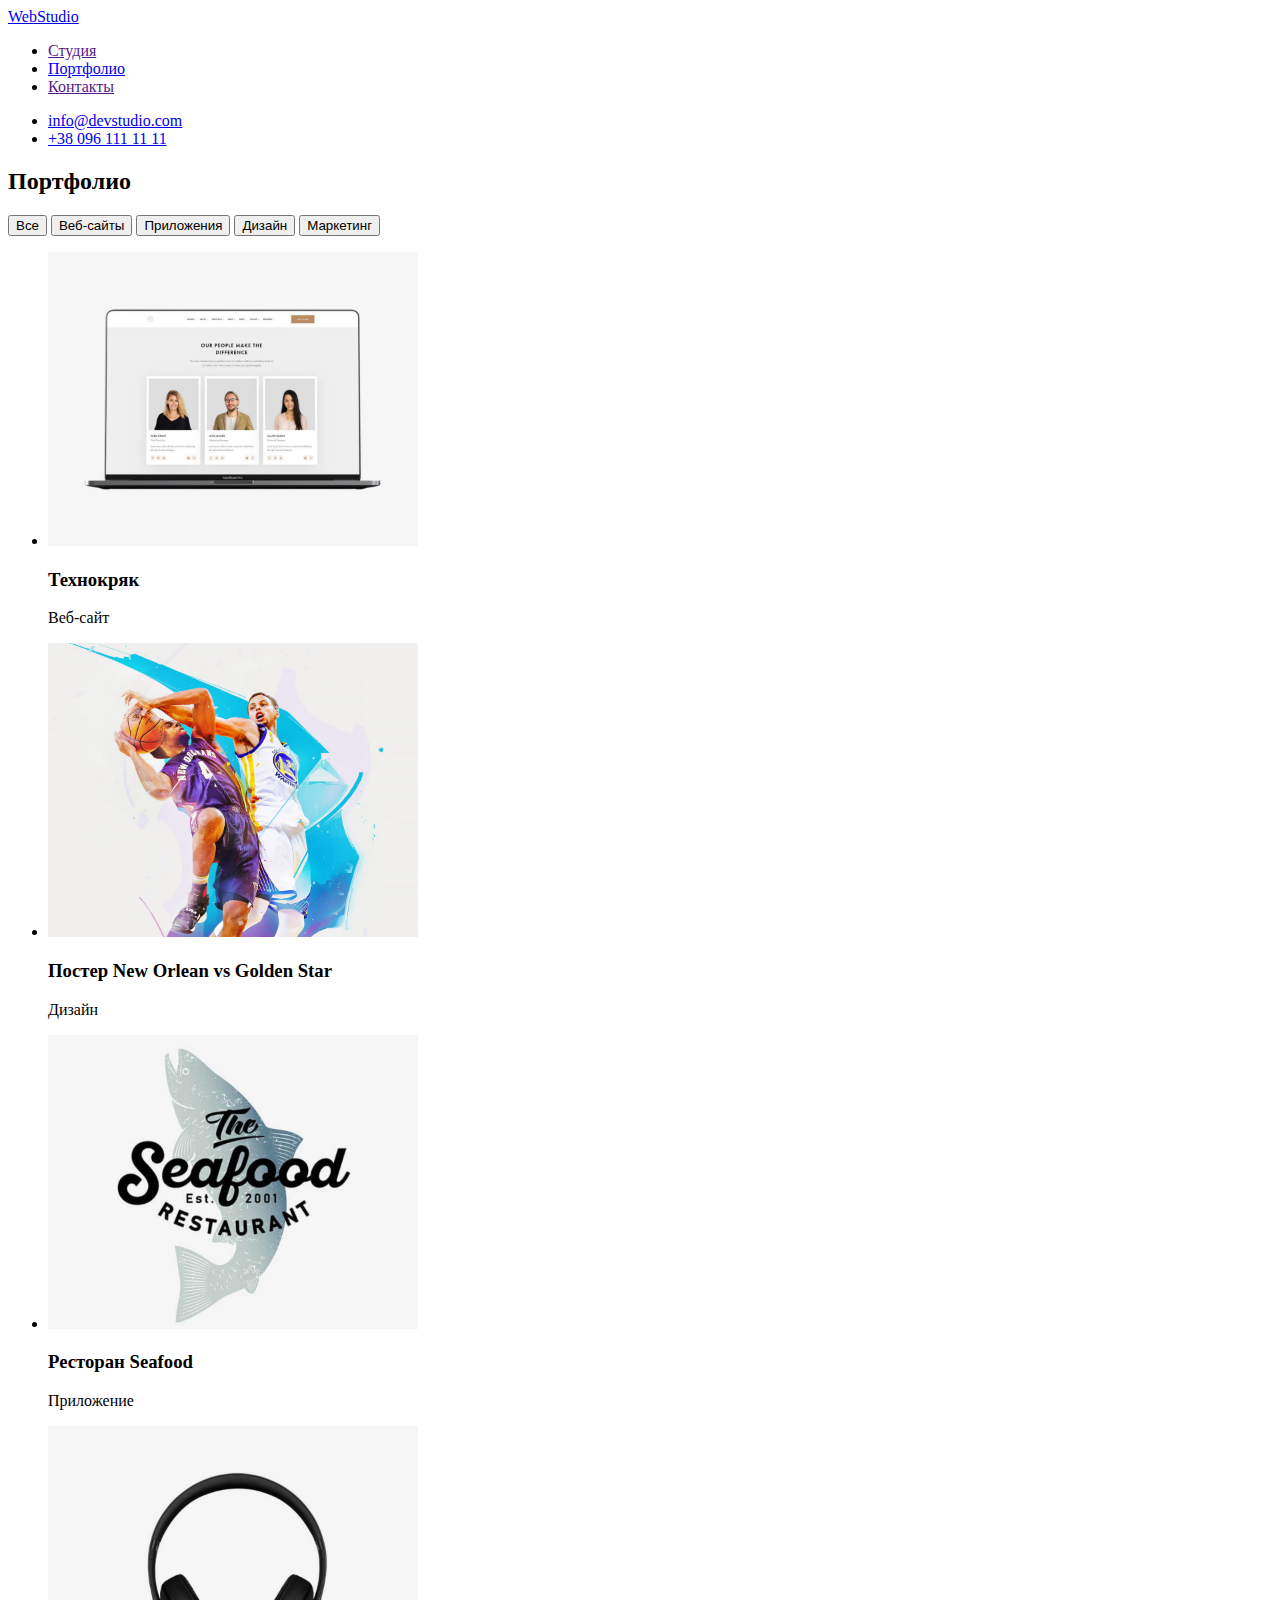
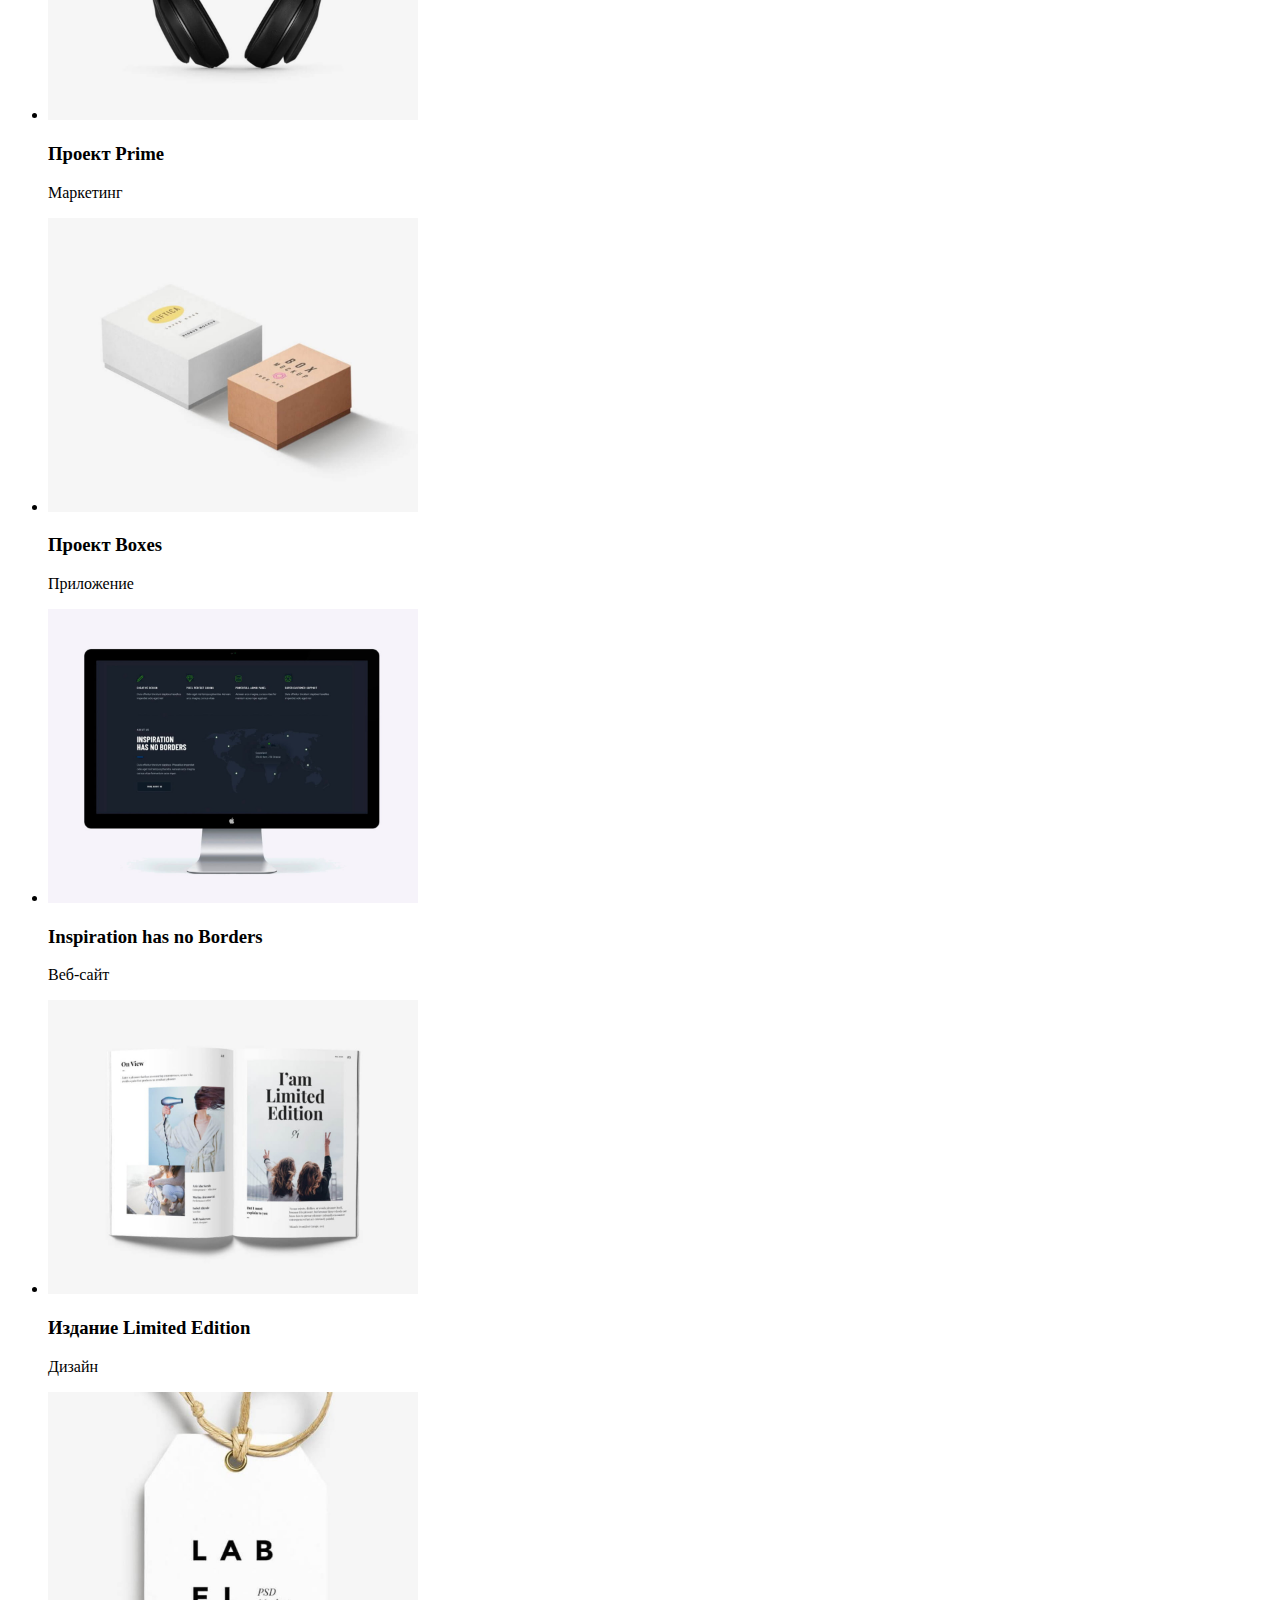
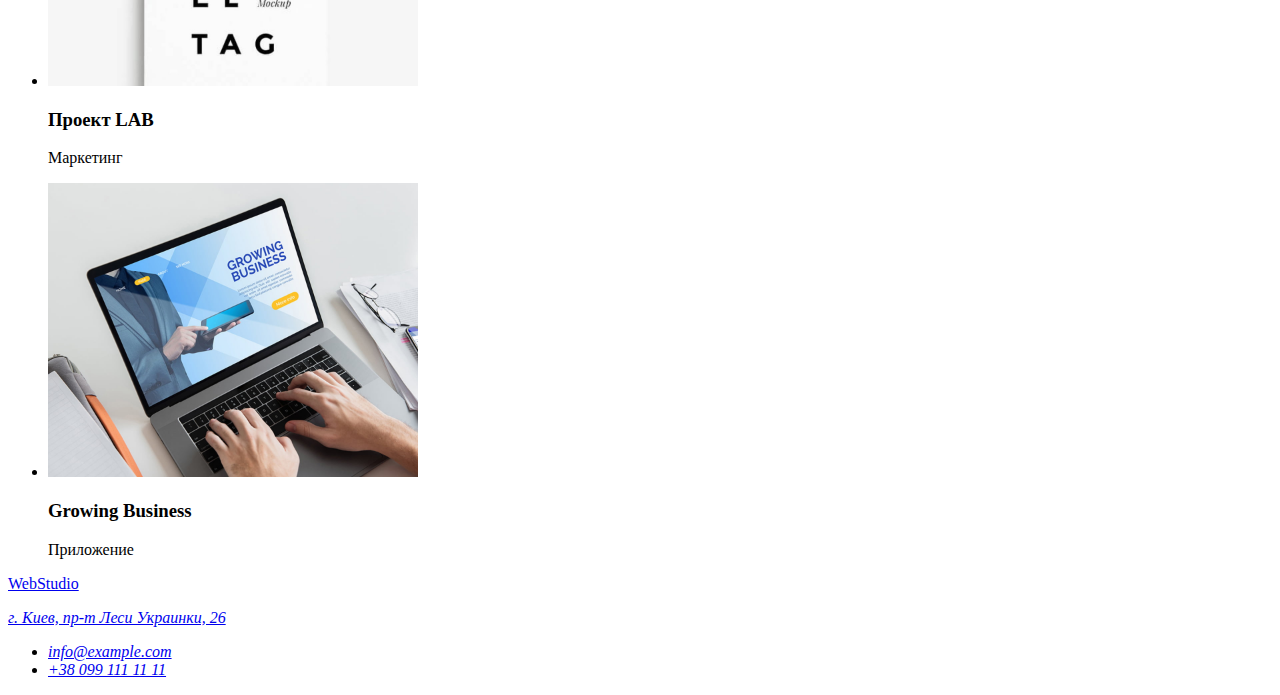
==== portfolio.html @ 92243b7d "Добавлена разметка Портфолио" ====
<!DOCTYPE html>
<html lang="en">
  <head>
    <meta charset="UTF-8" />
    <meta http-equiv="X-UA-Compatible" content="IE=edge" />
    <meta name="viewport" content="width=device-width, initial-scale=1.0" />
    <title>Portfolio</title>
    <link rel="stylesheet" href="./css/styles.css" />
  </head>
  <body>
    <!-- Header -->
    <header>
      <nav>
        <a href="/">WebStudio</a>
        <ul>
          <li><a href="">Студия</a></li>
          <li><a href="./portfolio.html">Портфолио</a></li>
          <li><a href="">Контакты</a></li>
        </ul>
      </nav>
      <ul>
        <li><a href="mailto:info@devstudio.com">info@devstudio.com</a></li>
        <li><a href="tel:+380961111111">+38 096 111 11 11</a></li>
      </ul>
    </header>
    <!--Main-->
    <main>
      <section>
        <h2>Портфолио</h2>
        <button type="button">Все</button>
        <button type="button">Веб-сайты</button>
        <button type="button">Приложения</button>
        <button type="button">Дизайн</button>
        <button type="button">Маркетинг</button>
      </section>
      <section>
        <ul>
          <li>
            <img src="./images/portfolio/1.jpg" alt="portfolio-1" width="370" />
            <h3>Технокряк</h3>
            <p>Веб-сайт</p>
          </li>
          <li>
            <img src="./images/portfolio/2.jpg" alt="portfolio-2" width="370" />
            <h3>Постер New Orlean vs Golden Star</h3>
            <p>Дизайн</p>
          </li>
          <li>
            <img src="./images/portfolio/3.jpg" alt="portfolio-3" width="370" />
            <h3>Ресторан Seafood</h3>
            <p>Приложение</p>
          </li>
          <li>
            <img src="./images/portfolio/4.jpg" alt="portfolio-4" width="370" />
            <h3>Проект Prime</h3>
            <p>Маркетинг</p>
          </li>
          <li>
            <img src="./images/portfolio/5.jpg" alt="portfolio-5" width="370" />
            <h3>Проект Boxes</h3>
            <p>Приложение</p>
          </li>
          <li>
            <img src="./images/portfolio/6.jpg" alt="portfolio-6" width="370" />
            <h3>Inspiration has no Borders</h3>
            <p>Веб-сайт</p>
          </li>
          <li>
            <img src="./images/portfolio/7.jpg" alt="portfolio-7" width="370" />
            <h3>Издание Limited Edition</h3>
            <p>Дизайн</p>
          </li>
          <li>
            <img src="./images/portfolio/8.jpg" alt="portfolio-8" width="370" />
            <h3>Проект LAB</h3>
            <p>Маркетинг</p>
          </li>
          <li>
            <img src="./images/portfolio/9.jpg" alt="portfolio-9" width="370" />
            <h3>Growing Business</h3>
            <p>Приложение</p>
          </li>
        </ul>
      </section>
    </main>

    <!-- Footer -->
    <footer>
      <a href="/">WebStudio</a>
      <address>
        <p><a href="/">г. Киев, пр-т Леси Украинки, 26</a></p>
        <ul>
          <li><a href="mailto:info@example.com">info@example.com</a></li>
          <li><a href="tel:+380991111111">+38 099 111 11 11</a></li>
        </ul>
      </address>
    </footer>
  </body>
</html>
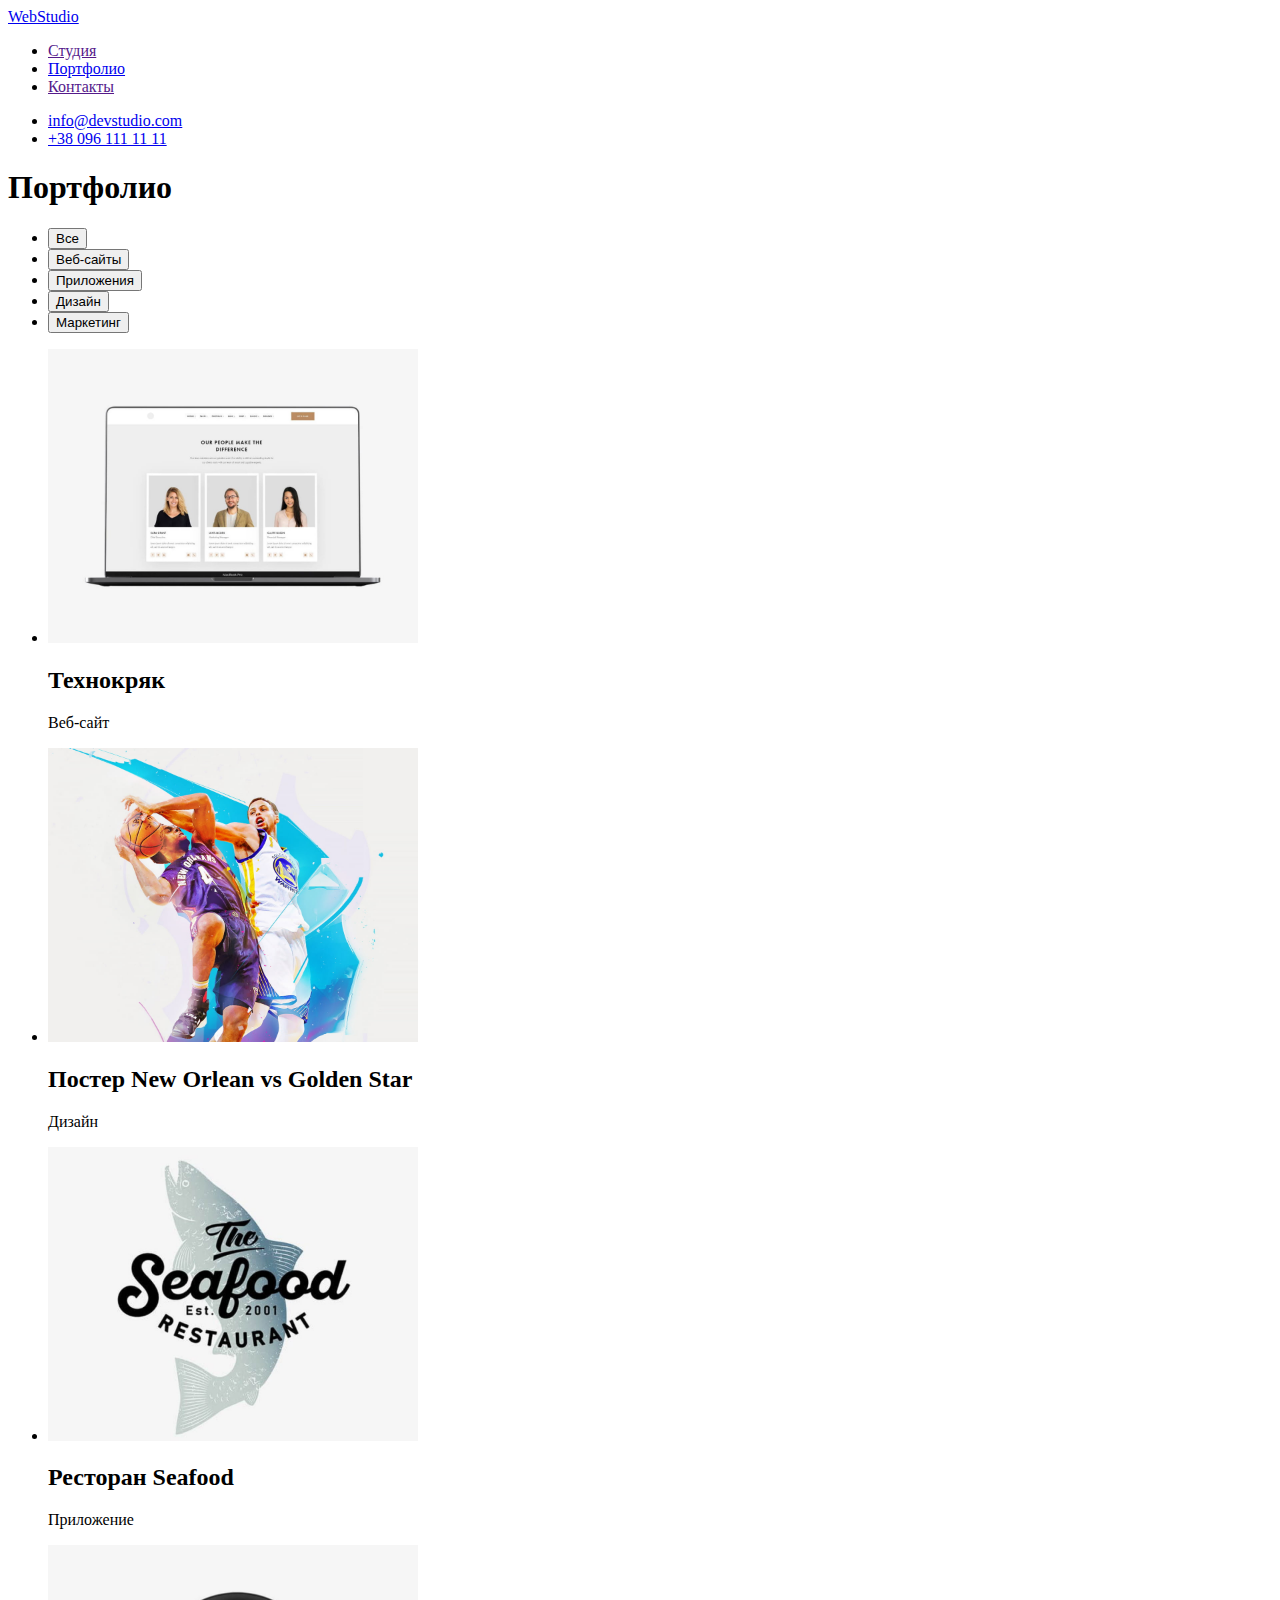
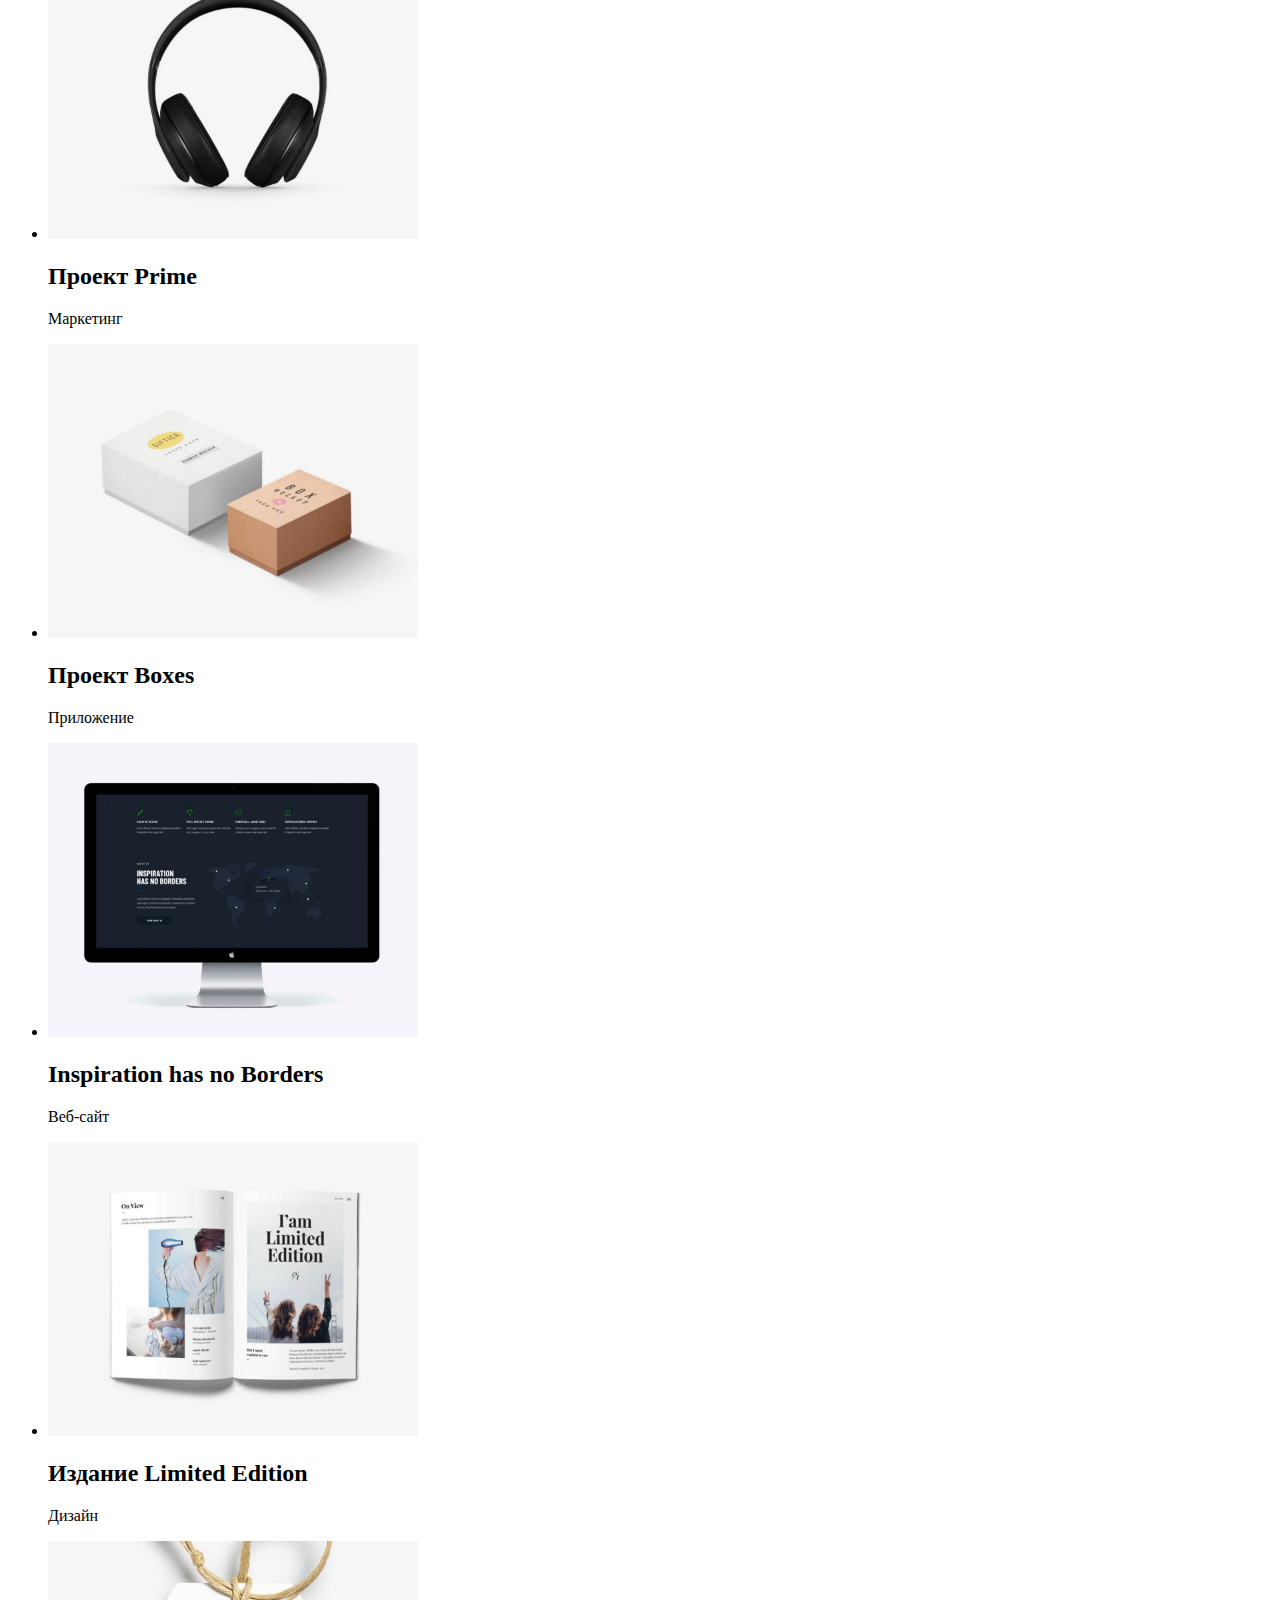
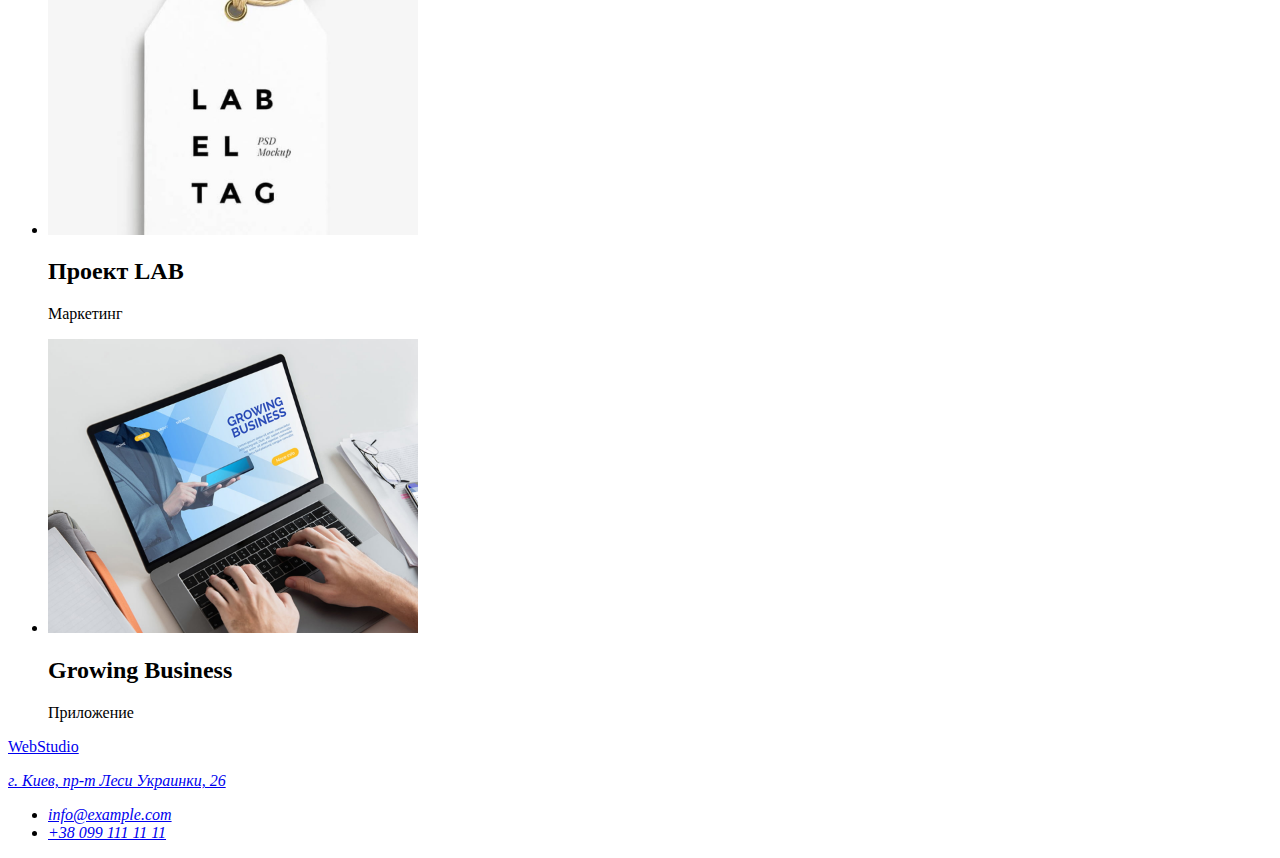
==== commit ae59d2d5: "Изменена разметка portfolio.html" ====
--- a/portfolio.html
+++ b/portfolio.html
@@ -25,59 +25,62 @@
     </header>
     <!--Main-->
     <main>
-      <section>
-        <h2>Портфолио</h2>
-        <button type="button">Все</button>
-        <button type="button">Веб-сайты</button>
-        <button type="button">Приложения</button>
-        <button type="button">Дизайн</button>
-        <button type="button">Маркетинг</button>
-      </section>
+      <h1>Портфолио</h1>
+      <nav>
+        <ul>
+          <li><button type="button">Все</button></li>
+          <li><button type="button">Веб-сайты</button></li>
+          <li><button type="button">Приложения</button></li>
+          <li><button type="button">Дизайн</button></li>
+          <li><button type="button">Маркетинг</button></li>
+        </ul>
+      </nav>
+
       <section>
         <ul>
           <li>
-            <img src="./images/portfolio/1.jpg" alt="portfolio-1" width="370" />
-            <h3>Технокряк</h3>
+            <a href=""><img src="./images/portfolio/1.jpg" alt="portfolio-1" width="370" /></a>
+            <h2>Технокряк</h2>
             <p>Веб-сайт</p>
           </li>
           <li>
-            <img src="./images/portfolio/2.jpg" alt="portfolio-2" width="370" />
-            <h3>Постер New Orlean vs Golden Star</h3>
+            <a href=""><img src="./images/portfolio/2.jpg" alt="portfolio-2" width="370" /></a>
+            <h2>Постер New Orlean vs Golden Star</h2>
             <p>Дизайн</p>
           </li>
           <li>
-            <img src="./images/portfolio/3.jpg" alt="portfolio-3" width="370" />
-            <h3>Ресторан Seafood</h3>
+            <a href=""><img src="./images/portfolio/3.jpg" alt="portfolio-3" width="370" /></a>
+            <h2>Ресторан Seafood</h2>
             <p>Приложение</p>
           </li>
           <li>
-            <img src="./images/portfolio/4.jpg" alt="portfolio-4" width="370" />
-            <h3>Проект Prime</h3>
+            <a href=""><img src="./images/portfolio/4.jpg" alt="portfolio-4" width="370" /></a>
+            <h2>Проект Prime</h2>
             <p>Маркетинг</p>
           </li>
           <li>
-            <img src="./images/portfolio/5.jpg" alt="portfolio-5" width="370" />
-            <h3>Проект Boxes</h3>
+            <a href=""><img src="./images/portfolio/5.jpg" alt="portfolio-5" width="370" /></a>
+            <h2>Проект Boxes</h2>
             <p>Приложение</p>
           </li>
           <li>
-            <img src="./images/portfolio/6.jpg" alt="portfolio-6" width="370" />
-            <h3>Inspiration has no Borders</h3>
+            <a href=""><img src="./images/portfolio/6.jpg" alt="portfolio-6" width="370" /></a>
+            <h2>Inspiration has no Borders</h2>
             <p>Веб-сайт</p>
           </li>
           <li>
-            <img src="./images/portfolio/7.jpg" alt="portfolio-7" width="370" />
-            <h3>Издание Limited Edition</h3>
+            <a href=""><img src="./images/portfolio/7.jpg" alt="portfolio-7" width="370" /></a>
+            <h2>Издание Limited Edition</h2>
             <p>Дизайн</p>
           </li>
           <li>
-            <img src="./images/portfolio/8.jpg" alt="portfolio-8" width="370" />
-            <h3>Проект LAB</h3>
+            <a href=""><img src="./images/portfolio/8.jpg" alt="portfolio-8" width="370" /></a>
+            <h2>Проект LAB</h2>
             <p>Маркетинг</p>
           </li>
           <li>
-            <img src="./images/portfolio/9.jpg" alt="portfolio-9" width="370" />
-            <h3>Growing Business</h3>
+            <a href=""><img src="./images/portfolio/9.jpg" alt="portfolio-9" width="370" /></a>
+            <h2>Growing Business</h2>
             <p>Приложение</p>
           </li>
         </ul>
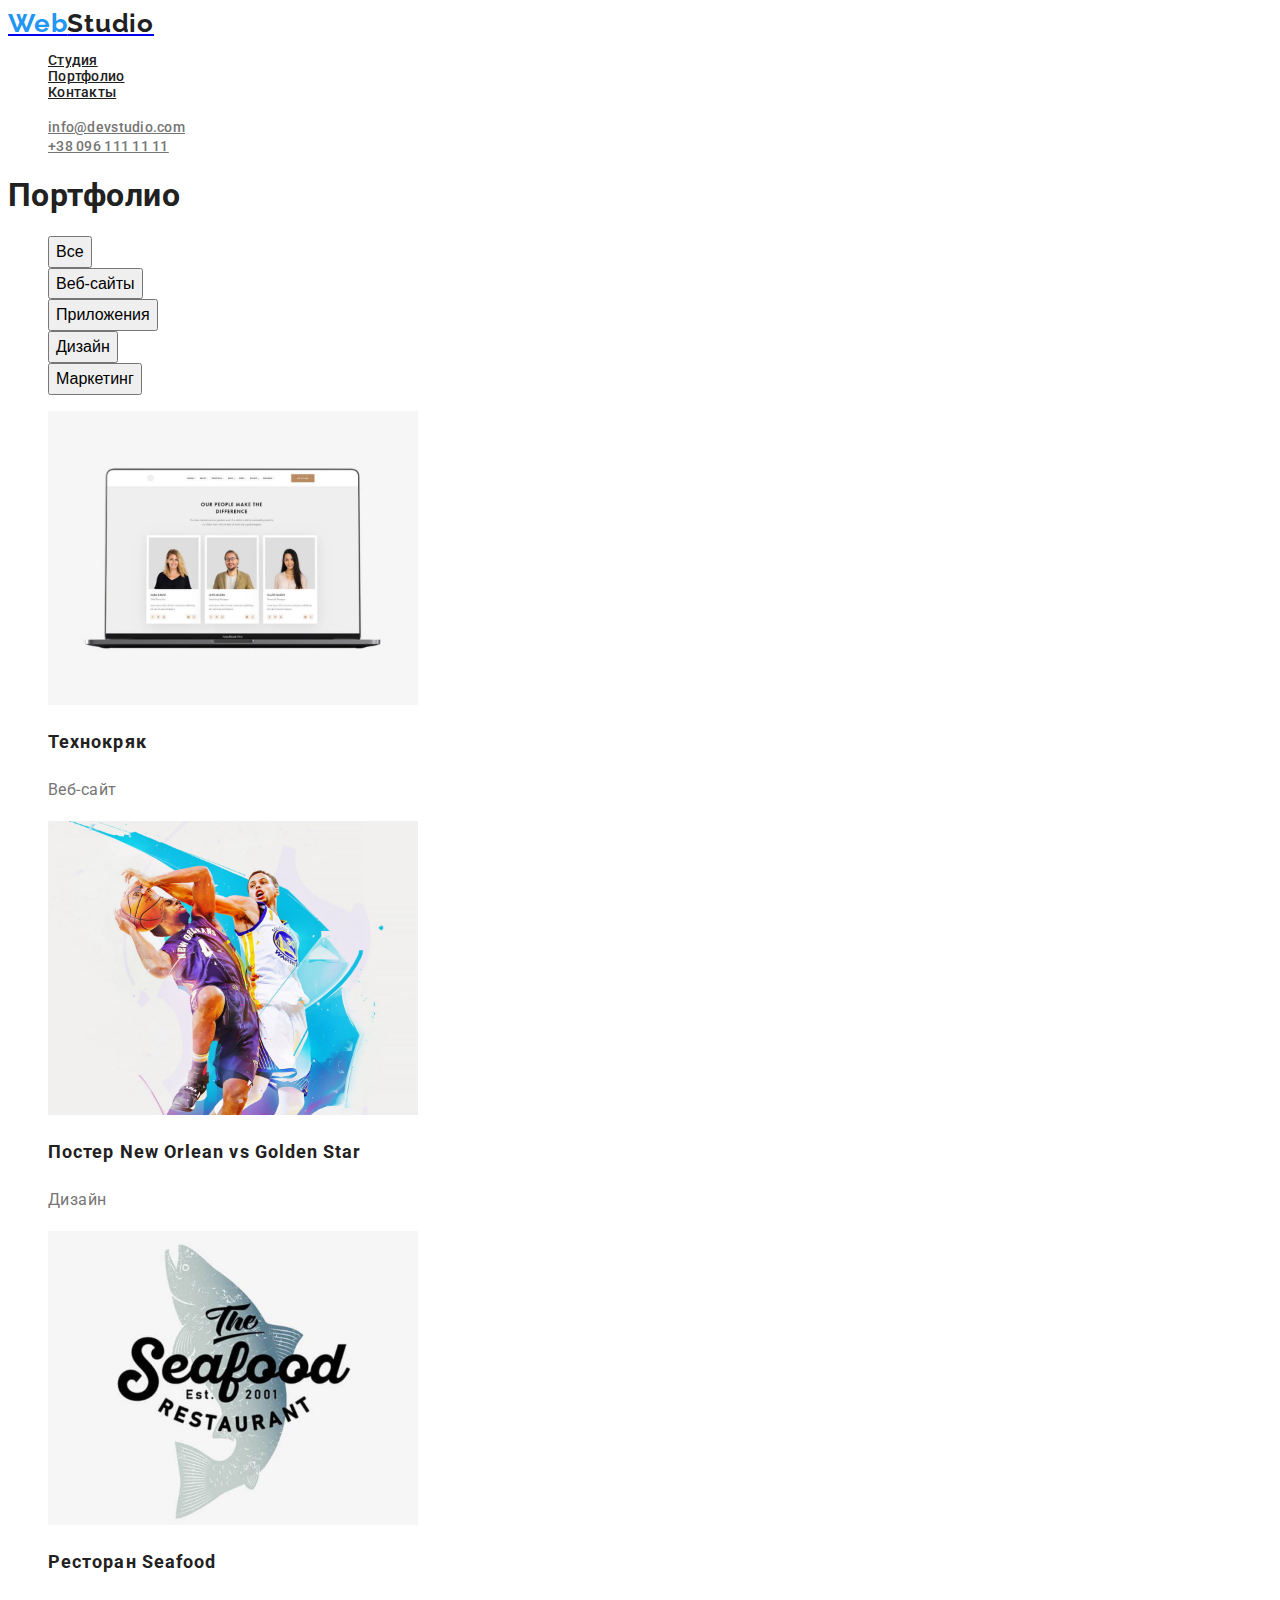
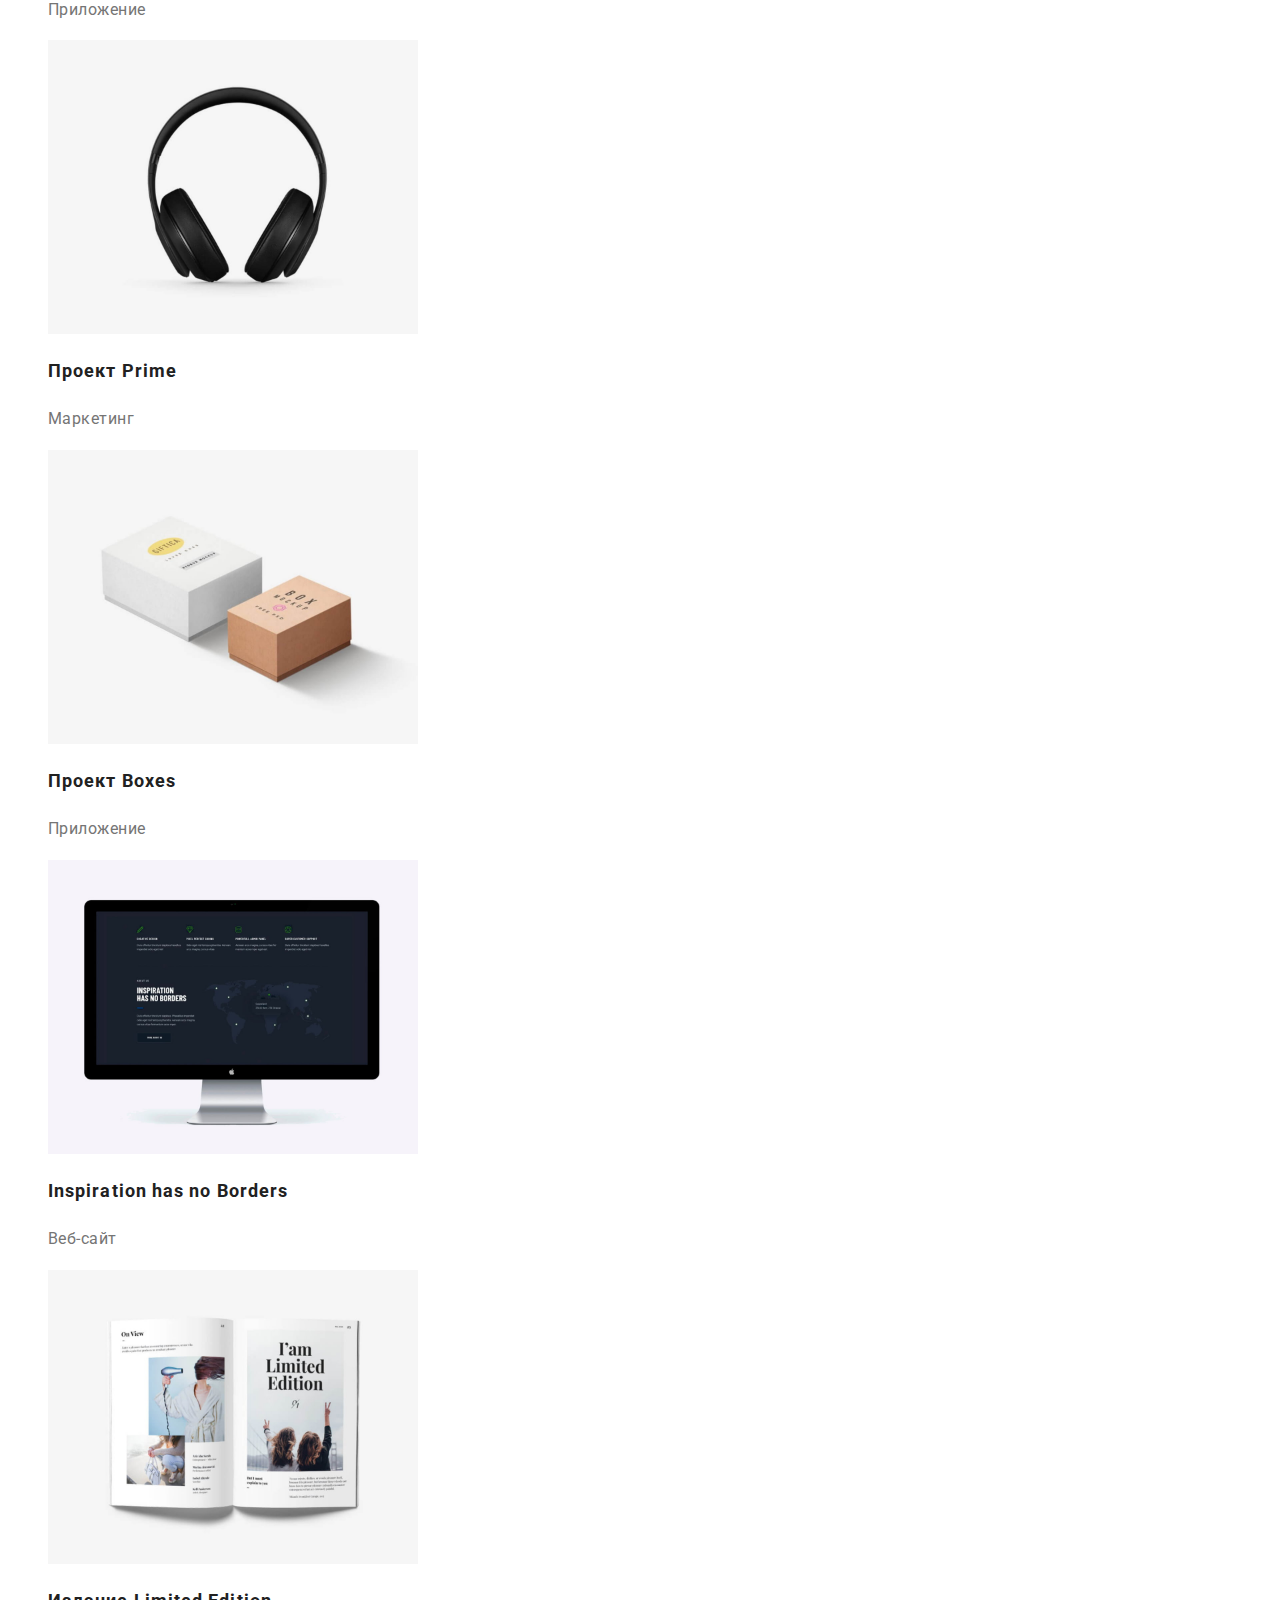
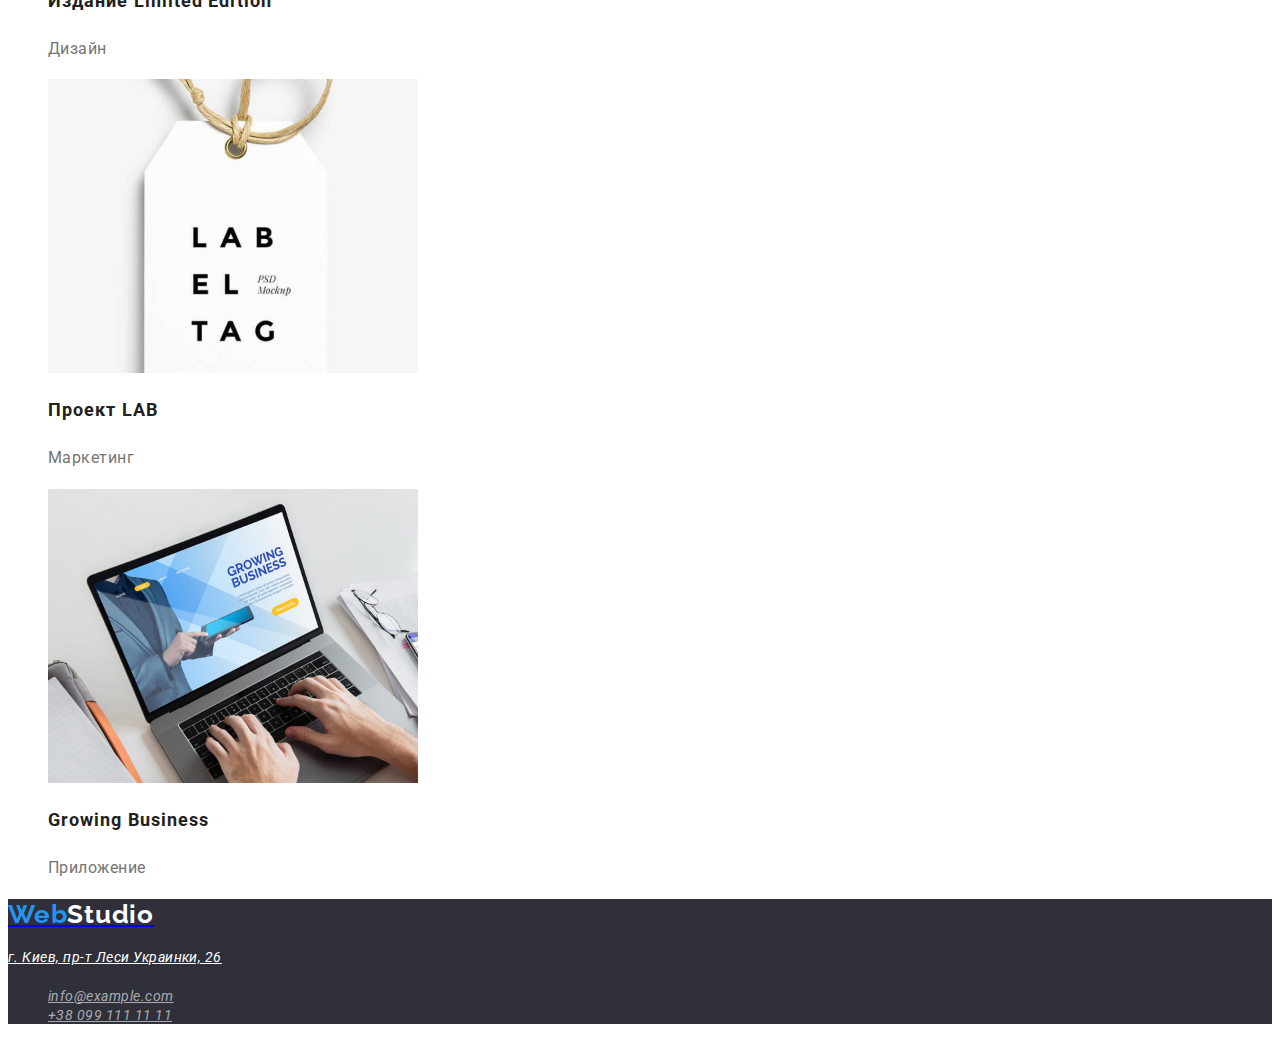
==== commit 471cbdcb: "Добавлены стили для index,portfolio,studio.html" ====
--- a/portfolio.html
+++ b/portfolio.html
@@ -5,96 +5,106 @@
     <meta http-equiv="X-UA-Compatible" content="IE=edge" />
     <meta name="viewport" content="width=device-width, initial-scale=1.0" />
     <title>Portfolio</title>
+    <link
+      href="https://fonts.googleapis.com/css2?family=Raleway:wght@700&family=Roboto:wght@400;500;700;900&display=swap"
+      rel="stylesheet"
+    />
     <link rel="stylesheet" href="./css/styles.css" />
   </head>
   <body>
     <!-- Header -->
     <header>
       <nav>
-        <a href="/">WebStudio</a>
-        <ul>
-          <li><a href="">Студия</a></li>
-          <li><a href="./portfolio.html">Портфолио</a></li>
-          <li><a href="">Контакты</a></li>
+        <a class="logo" href="/">
+          <span class="logo-blue-part">Web</span><span class="logo-black-part">Studio</span>
+        </a>
+        <ul class="pages">
+          <li><a class="studio-page" href="./studio.html">Студия</a></li>
+          <li><a class="portfolio-page" href="./portfolio.html">Портфолио</a></li>
+          <li><a class="contacts-page" href="">Контакты</a></li>
         </ul>
       </nav>
-      <ul>
-        <li><a href="mailto:info@devstudio.com">info@devstudio.com</a></li>
-        <li><a href="tel:+380961111111">+38 096 111 11 11</a></li>
+      <ul class="header-contacts">
+        <li>
+          <a class="header-mail-contact" href="mailto:info@devstudio.com">info@devstudio.com</a>
+        </li>
+        <li><a class="header-tel-contact" href="tel:+380961111111">+38 096 111 11 11</a></li>
       </ul>
     </header>
     <!--Main-->
     <main>
       <h1>Портфолио</h1>
-      <nav>
+      <nav class="portfolio-nav">
         <ul>
-          <li><button type="button">Все</button></li>
-          <li><button type="button">Веб-сайты</button></li>
-          <li><button type="button">Приложения</button></li>
-          <li><button type="button">Дизайн</button></li>
-          <li><button type="button">Маркетинг</button></li>
+          <li><button class="button" type="button">Все</button></li>
+          <li><button class="button" type="button">Веб-сайты</button></li>
+          <li><button class="button" type="button">Приложения</button></li>
+          <li><button class="button" type="button">Дизайн</button></li>
+          <li><button class="button" type="button">Маркетинг</button></li>
         </ul>
       </nav>
 
-      <section>
+      <section class="portfolio-list">
         <ul>
           <li>
             <a href=""><img src="./images/portfolio/1.jpg" alt="portfolio-1" width="370" /></a>
-            <h2>Технокряк</h2>
-            <p>Веб-сайт</p>
+            <h2 class="project-title">Технокряк</h2>
+            <p class="project-type">Веб-сайт</p>
           </li>
           <li>
             <a href=""><img src="./images/portfolio/2.jpg" alt="portfolio-2" width="370" /></a>
-            <h2>Постер New Orlean vs Golden Star</h2>
-            <p>Дизайн</p>
+            <h2 class="project-title">Постер New Orlean vs Golden Star</h2>
+            <p class="project-type">Дизайн</p>
           </li>
           <li>
             <a href=""><img src="./images/portfolio/3.jpg" alt="portfolio-3" width="370" /></a>
-            <h2>Ресторан Seafood</h2>
-            <p>Приложение</p>
+            <h2 class="project-title">Ресторан Seafood</h2>
+            <p class="project-type">Приложение</p>
           </li>
           <li>
             <a href=""><img src="./images/portfolio/4.jpg" alt="portfolio-4" width="370" /></a>
-            <h2>Проект Prime</h2>
-            <p>Маркетинг</p>
+            <h2 class="project-title">Проект Prime</h2>
+            <p class="project-type">Маркетинг</p>
           </li>
           <li>
             <a href=""><img src="./images/portfolio/5.jpg" alt="portfolio-5" width="370" /></a>
-            <h2>Проект Boxes</h2>
-            <p>Приложение</p>
+            <h2 class="project-title">Проект Boxes</h2>
+            <p class="project-type">Приложение</p>
           </li>
           <li>
             <a href=""><img src="./images/portfolio/6.jpg" alt="portfolio-6" width="370" /></a>
-            <h2>Inspiration has no Borders</h2>
-            <p>Веб-сайт</p>
+            <h2 class="project-title">Inspiration has no Borders</h2>
+            <p class="project-type">Веб-сайт</p>
           </li>
           <li>
             <a href=""><img src="./images/portfolio/7.jpg" alt="portfolio-7" width="370" /></a>
-            <h2>Издание Limited Edition</h2>
-            <p>Дизайн</p>
+            <h2 class="project-title">Издание Limited Edition</h2>
+            <p class="project-type">Дизайн</p>
           </li>
           <li>
             <a href=""><img src="./images/portfolio/8.jpg" alt="portfolio-8" width="370" /></a>
-            <h2>Проект LAB</h2>
-            <p>Маркетинг</p>
+            <h2 class="project-title">Проект LAB</h2>
+            <p class="project-type">Маркетинг</p>
           </li>
           <li>
             <a href=""><img src="./images/portfolio/9.jpg" alt="portfolio-9" width="370" /></a>
-            <h2>Growing Business</h2>
-            <p>Приложение</p>
+            <h2 class="project-title">Growing Business</h2>
+            <p class="project-type">Приложение</p>
           </li>
         </ul>
       </section>
     </main>
 
     <!-- Footer -->
-    <footer>
-      <a href="/">WebStudio</a>
+    <footer class="footer">
+      <a class="logo" href="/">
+        <span class="logo-blue-footer">Web</span><span class="logo-white-footer">Studio</span>
+      </a>
       <address>
-        <p><a href="/">г. Киев, пр-т Леси Украинки, 26</a></p>
-        <ul>
-          <li><a href="mailto:info@example.com">info@example.com</a></li>
-          <li><a href="tel:+380991111111">+38 099 111 11 11</a></li>
+        <p><a class="footer-adress" href="/">г. Киев, пр-т Леси Украинки, 26</a></p>
+        <ul class="footer-contacts">
+          <li><a class="footer-mail" href="mailto:info@example.com">info@example.com</a></li>
+          <li><a class="footer-tel" href="tel:+380991111111">+38 099 111 11 11</a></li>
         </ul>
       </address>
     </footer>
--- a/css/styles.css
+++ b/css/styles.css
@@ -0,0 +1,223 @@
+:root {
+  --main-black: #212121;
+  --main-grey: #757575;
+  --main-blue: #2196f3;
+  --main-white: #ffffff;
+  --footer-grey: rgba(255, 255, 255, 0.6);
+}
+
+body {
+  font-family: Roboto, Raleway, sans-serif;
+  color: var(--main-black);
+  letter-spacing: 0.03em;
+}
+ul {
+  list-style: none;
+}
+
+/* Index.html */
+
+/* Logo */
+.logo {
+  font-size: 26px;
+  font-weight: 700;
+  font-family: Raleway, sans-serif;
+  line-height: 1.19;
+  letter-spacing: 0.03em;
+}
+.logo-blue-part {
+  color: var(--main-blue);
+}
+.logo-black-part {
+  color: var(--main-black);
+}
+
+/* Header pages */
+
+.pages {
+  font-style: normal;
+  font-weight: 500;
+  font-size: 14px;
+  line-height: 1.14;
+  letter-spacing: 0.02em;
+}
+.studio-page,
+.portfolio-page,
+.contacts-page {
+  color: var(--main-black);
+}
+.studio-page:hover,
+.portfolio-page:hover,
+.contacts-page:hover {
+  color: var(--main-blue);
+}
+
+.studio-page:focus,
+.portfolio-page:focus,
+.contacts-page:focus {
+  color: var(--main-blue);
+}
+
+/* Header contacts */
+
+.header-contacts {
+}
+.header-mail-contact,
+.header-tel-contact {
+  color: var(--main-grey);
+  font-weight: 500;
+  font-size: 14px;
+  line-height: 1.14;
+  letter-spacing: 0.02em;
+}
+.header-mail-contact:hover,
+.header-tel-contact:hover {
+  color: var(--main-blue);
+}
+.header-mail-contact:focus,
+.header-tel-contact:focus {
+  color: var(--main-blue);
+}
+
+/* Main */
+
+/* Global section styles */
+
+/* Hero section */
+.hero-section {
+  background-color: #2f303a;
+}
+.hero-title {
+  font-weight: 900;
+  font-size: 44px;
+  line-height: 1.36;
+  text-align: center;
+  letter-spacing: 0.06em;
+  text-transform: uppercase;
+  color: var(--main-white);
+}
+.hero-button {
+  cursor: pointer;
+  font-weight: 700;
+  font-size: 16px;
+  line-height: 1.87;
+  letter-spacing: 0.06em;
+  background-color: var(--main-blue);
+  color: var(--main-white);
+}
+
+/* Section 2 */
+.section-2 {
+}
+.features {
+}
+.feature-list {
+}
+.feature-title {
+  font-weight: 700;
+  font-size: 14px;
+  line-height: 1.14;
+  text-transform: uppercase;
+  color: var(--main-black);
+}
+.feature-text {
+  font-weight: 400;
+  font-size: 14px;
+  line-height: 1.71;
+  color: var(--main-grey);
+}
+
+/* Section 3 */
+.section-3 {
+}
+.section-3-title {
+  font-weight: 700;
+  font-size: 36px;
+  line-height: 1.16;
+  text-align: center;
+  color: var(--main-black);
+}
+.works-list {
+}
+
+/* Section 4 */
+.section-4 {
+  background-color: #f5f4fa;
+}
+.section-4-title {
+  font-weight: 700;
+  font-size: 36px;
+  line-height: 1.16;
+  text-align: center;
+  color: var(--main-black);
+}
+.team-list {
+}
+.team-member {
+  font-weight: 500;
+  font-size: 16px;
+  line-height: 1.18;
+  text-align: center;
+  color: var(--main-black);
+}
+.member-position {
+  font-size: 16px;
+  line-height: 1.18;
+  text-align: center;
+  color: var(--main-grey);
+}
+/* Footer */
+
+.footer {
+  background-color: #2f303a;
+}
+
+.logo-blue-footer {
+  color: var(--main-blue);
+}
+.logo-white-footer {
+  color: var(--main-white);
+}
+
+.footer-adress {
+  font-size: 14px;
+  line-height: 1.71;
+  color: var(--main-white);
+}
+.footer-contacts {
+}
+.footer-mail,
+.footer-tel {
+  color: var(--footer-grey);
+  font-size: 14px;
+}
+
+/* Portfolio.html */
+
+.portfolio-nav {
+}
+.button {
+  font-weight: 500;
+  font-size: 16px;
+  line-height: 1.62;
+  cursor: pointer;
+}
+.button:hover,
+button:focus {
+  color: var(--main-white);
+  background-color: var(--main-blue);
+}
+.portfolio-list {
+}
+.project-title {
+  font-weight: 700;
+  font-size: 18px;
+  line-height: 2;
+  letter-spacing: 0.06em;
+  color: var(--main-black);
+}
+.project-type {
+  font-size: 16px;
+  line-height: 1.8;
+  color: var(--main-grey);
+}
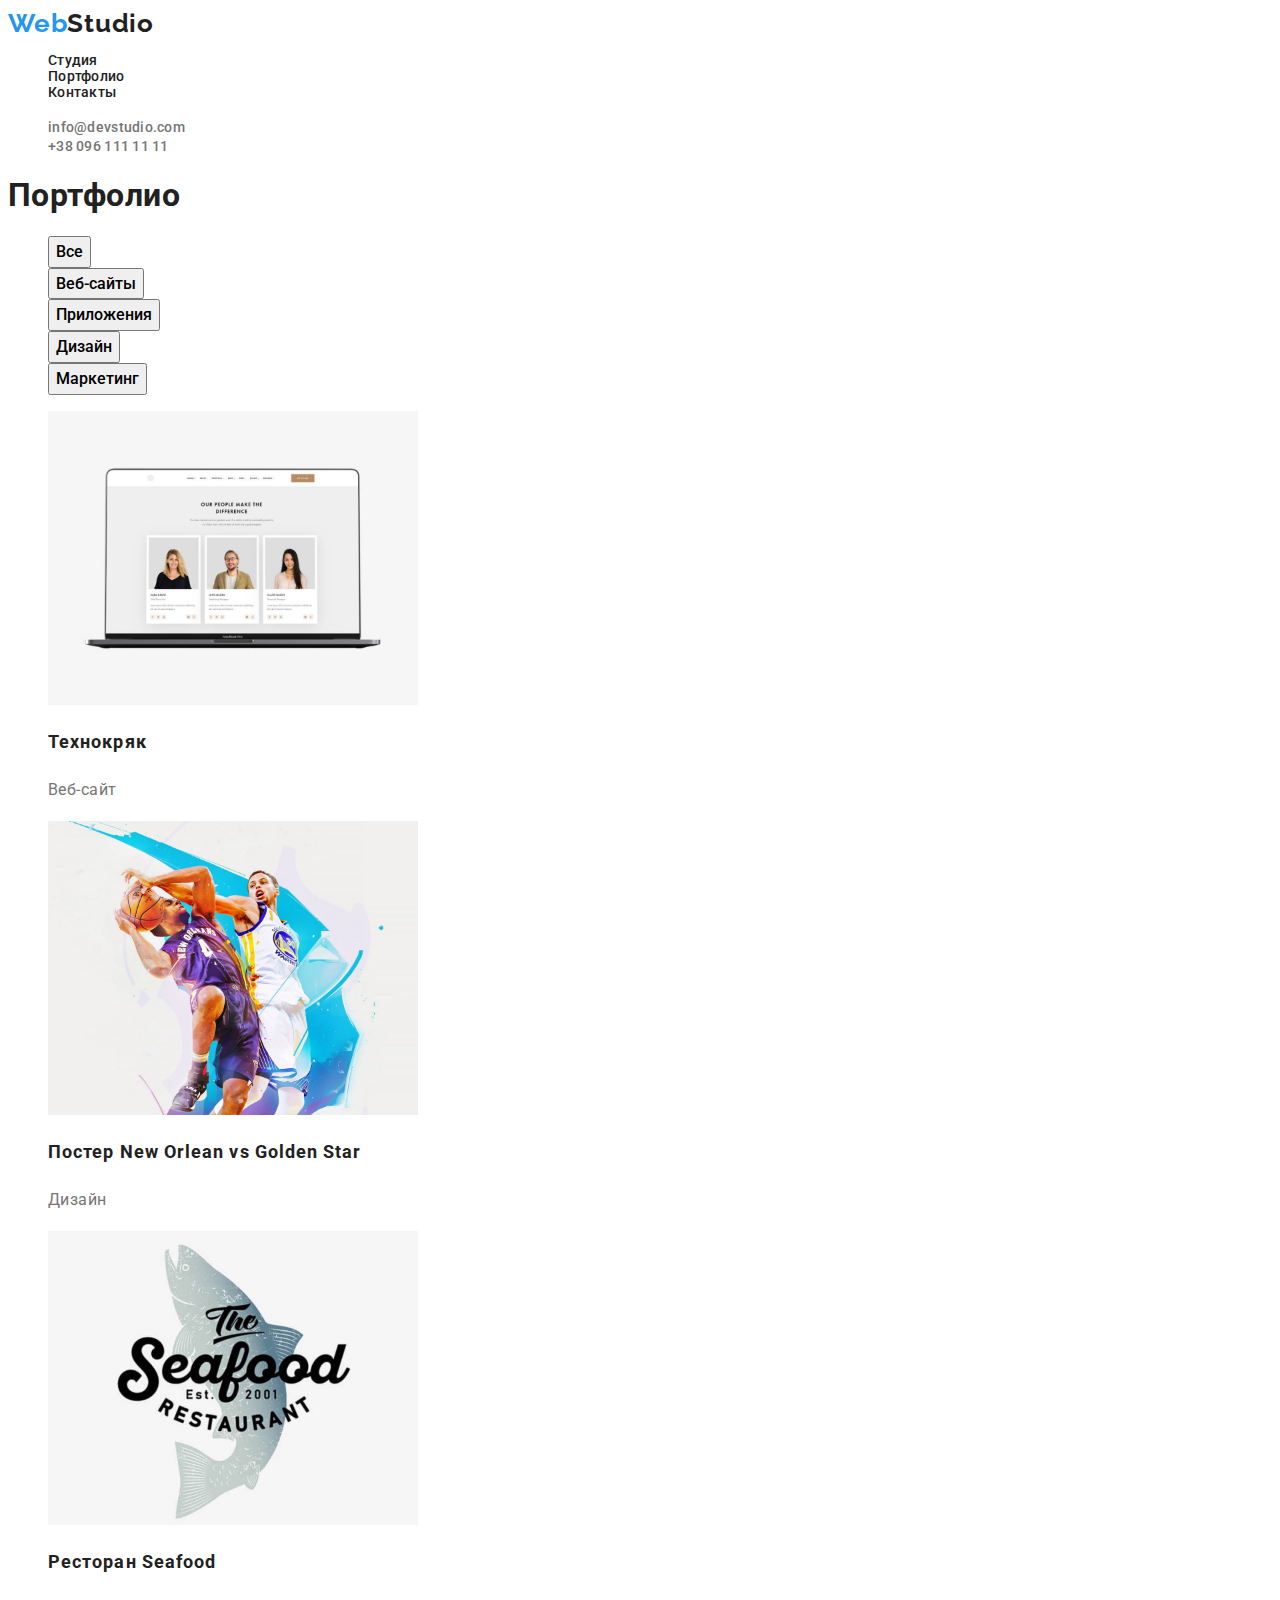
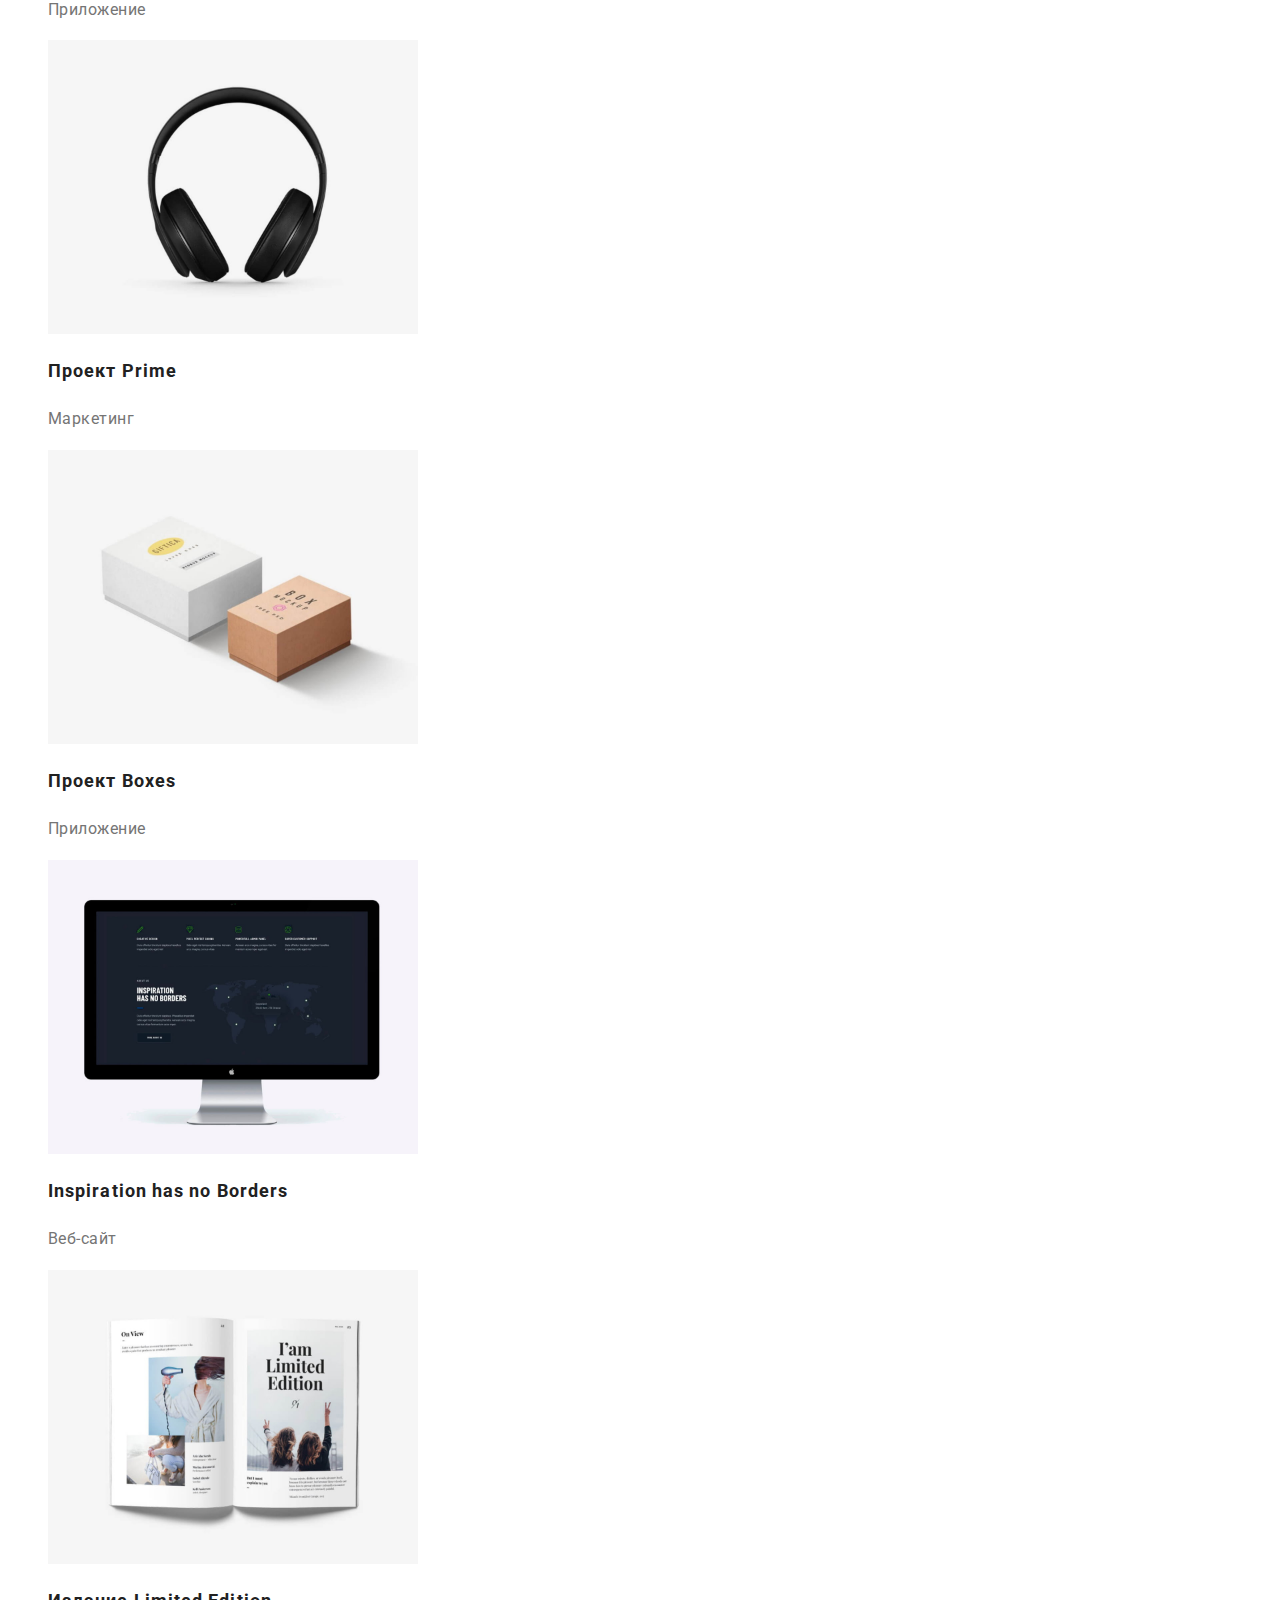
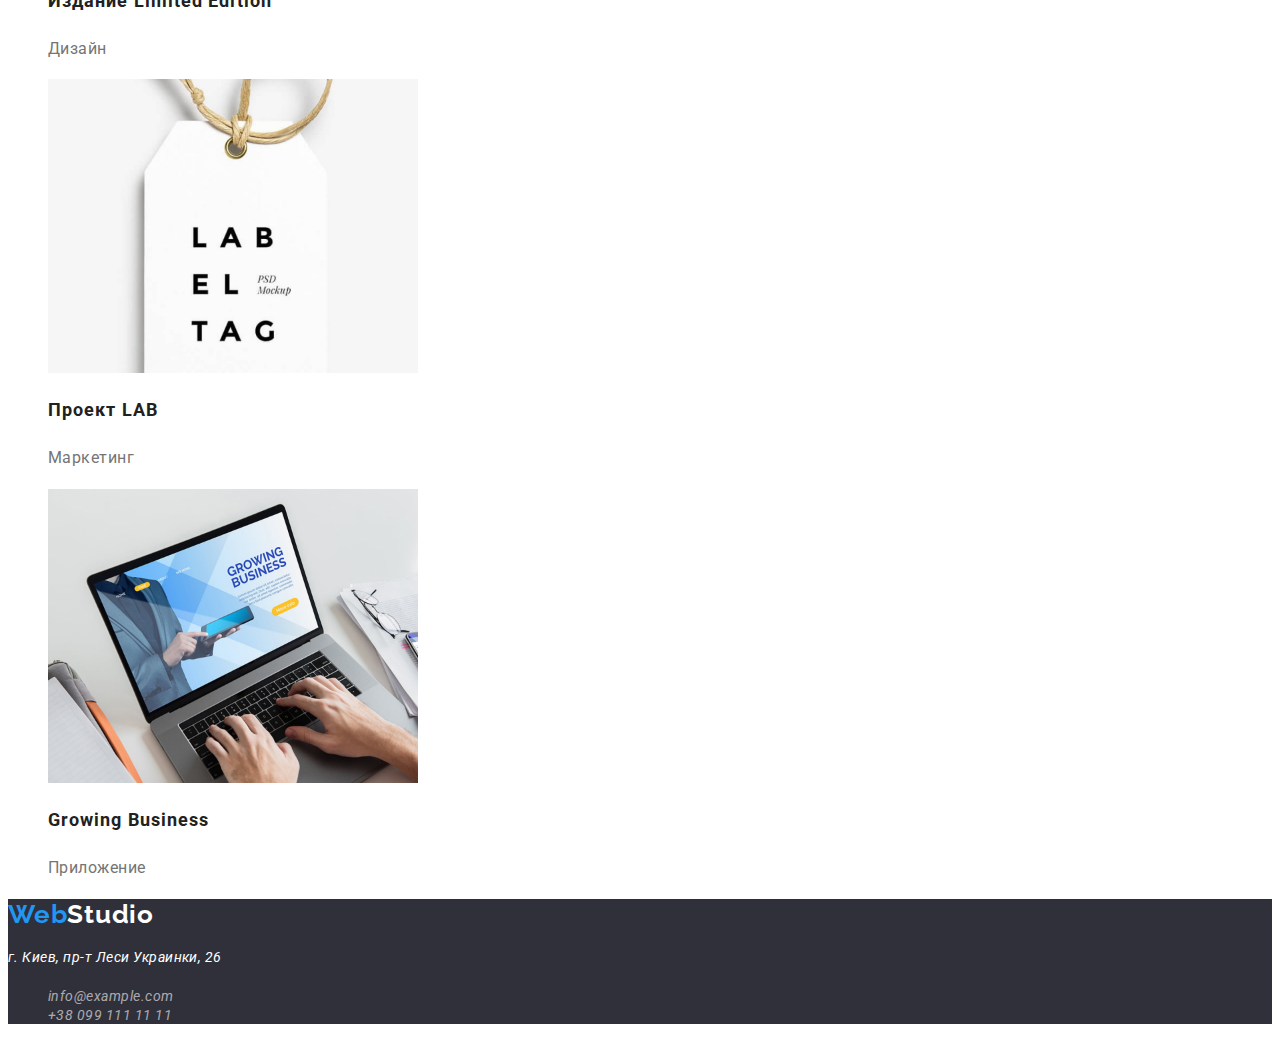
==== commit 5a05e760: "Исправлены ошибки" ====
--- a/portfolio.html
+++ b/portfolio.html
@@ -15,11 +15,11 @@
     <!-- Header -->
     <header>
       <nav>
-        <a class="logo" href="/">
+        <a class="logo" href="./index.html">
           <span class="logo-blue-part">Web</span><span class="logo-black-part">Studio</span>
         </a>
         <ul class="pages">
-          <li><a class="studio-page" href="./studio.html">Студия</a></li>
+          <li><a class="studio-page" href="./index.html">Студия</a></li>
           <li><a class="portfolio-page" href="./portfolio.html">Портфолио</a></li>
           <li><a class="contacts-page" href="">Контакты</a></li>
         </ul>
--- a/css/styles.css
+++ b/css/styles.css
@@ -14,6 +14,9 @@
 ul {
   list-style: none;
 }
+a {
+  text-decoration: none;
+}
 
 /* Index.html */
 
@@ -100,6 +103,7 @@
   cursor: pointer;
   font-weight: 700;
   font-size: 16px;
+  font-family: inherit;
   line-height: 1.87;
   letter-spacing: 0.06em;
   background-color: var(--main-blue);
@@ -191,6 +195,17 @@
   color: var(--footer-grey);
   font-size: 14px;
 }
+.footer-adress:hover,
+.footer-mail:hover,
+.footer-tel:hover {
+  color: var(--main-blue);
+}
+
+.footer-adress:focus,
+.footer-mail:focus,
+.footer-tel:focus {
+  color: var(--main-blue);
+}
 
 /* Portfolio.html */
 
@@ -201,9 +216,10 @@
   font-size: 16px;
   line-height: 1.62;
   cursor: pointer;
+  font-family: inherit;
 }
 .button:hover,
-button:focus {
+.button:focus {
   color: var(--main-white);
   background-color: var(--main-blue);
 }
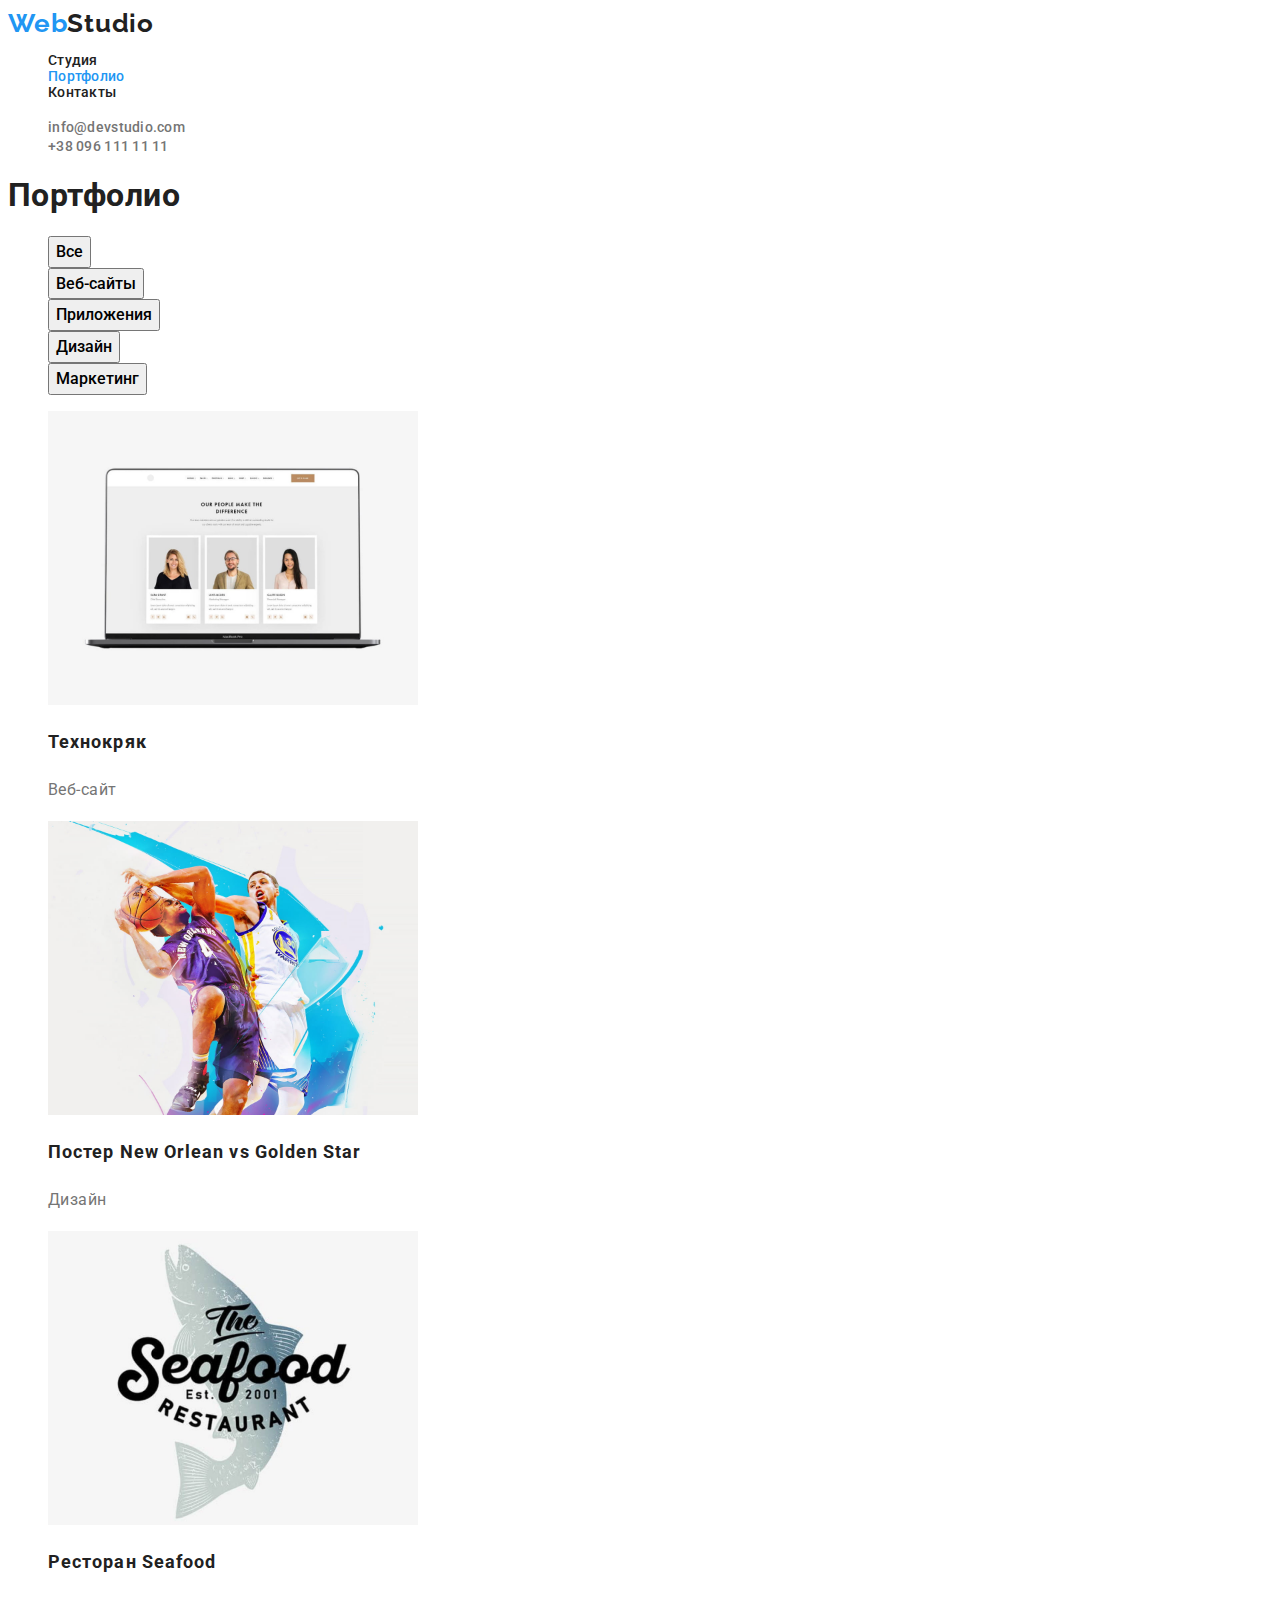
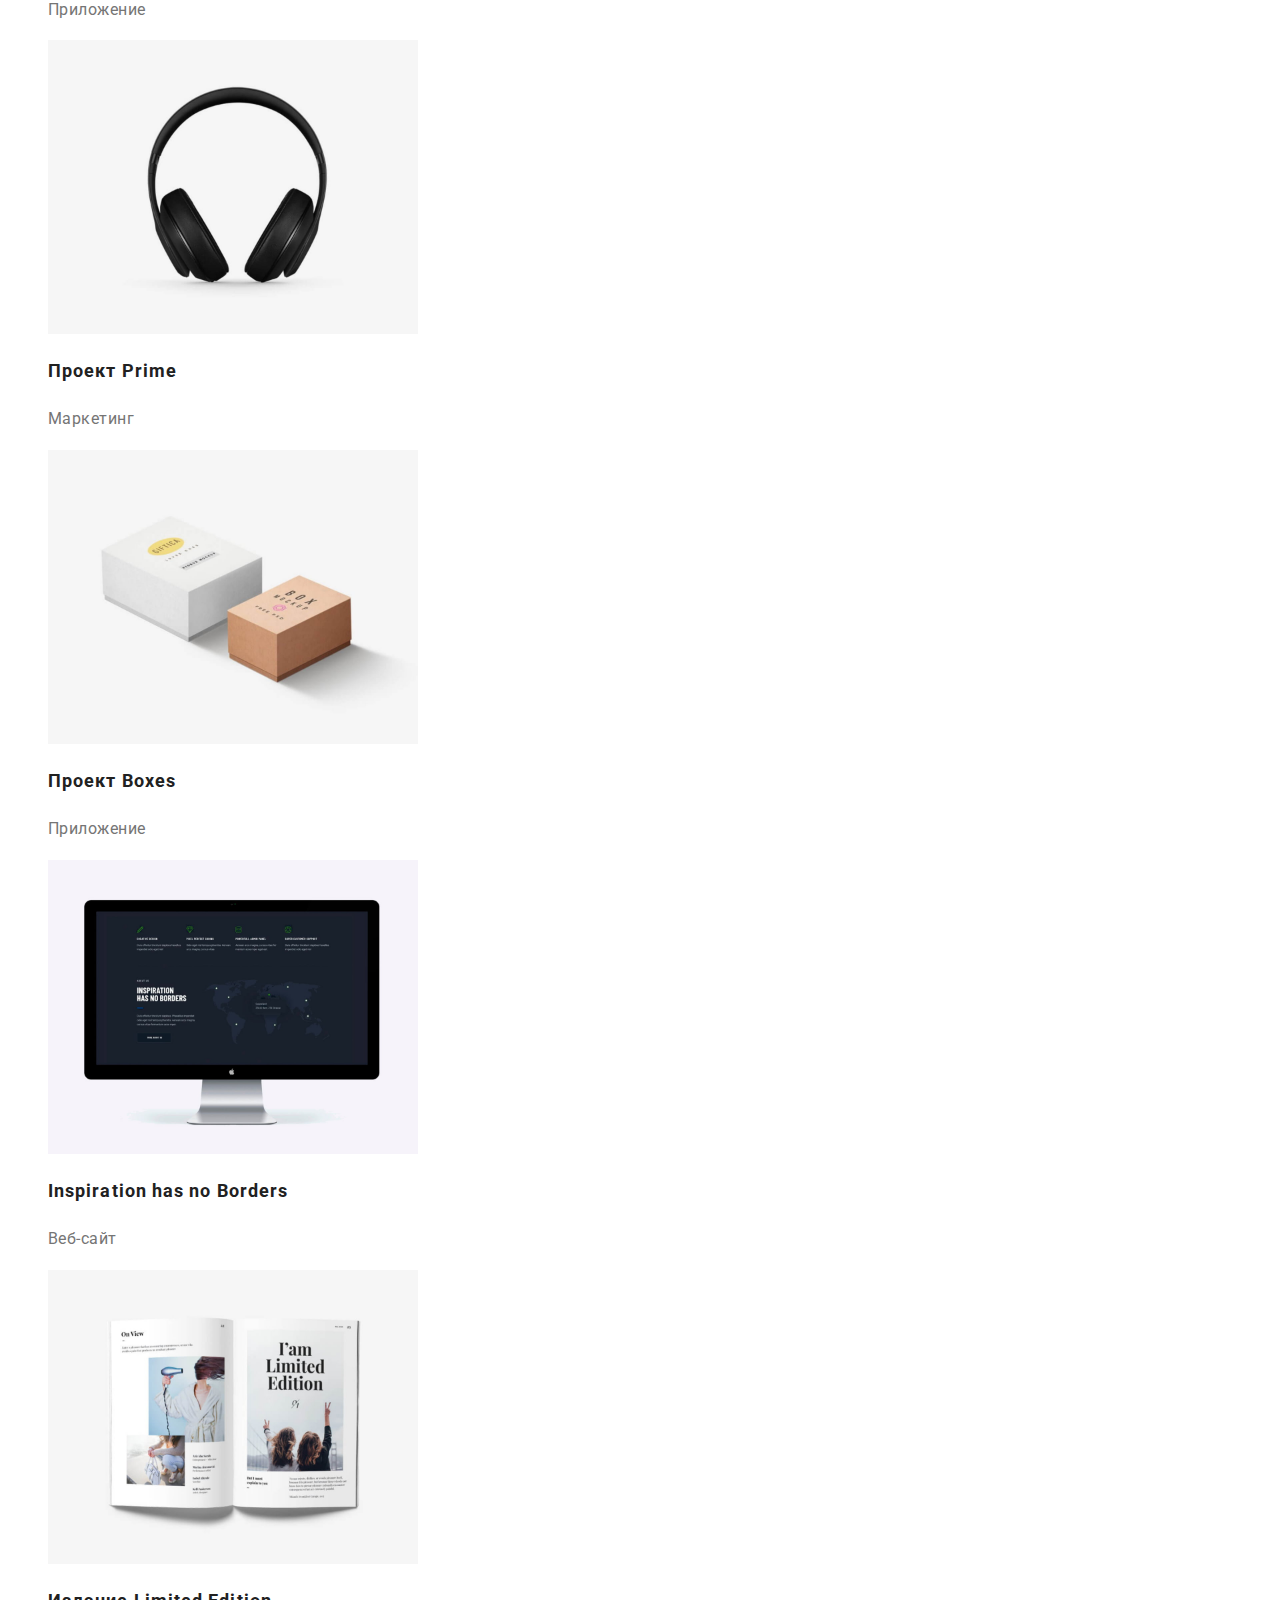
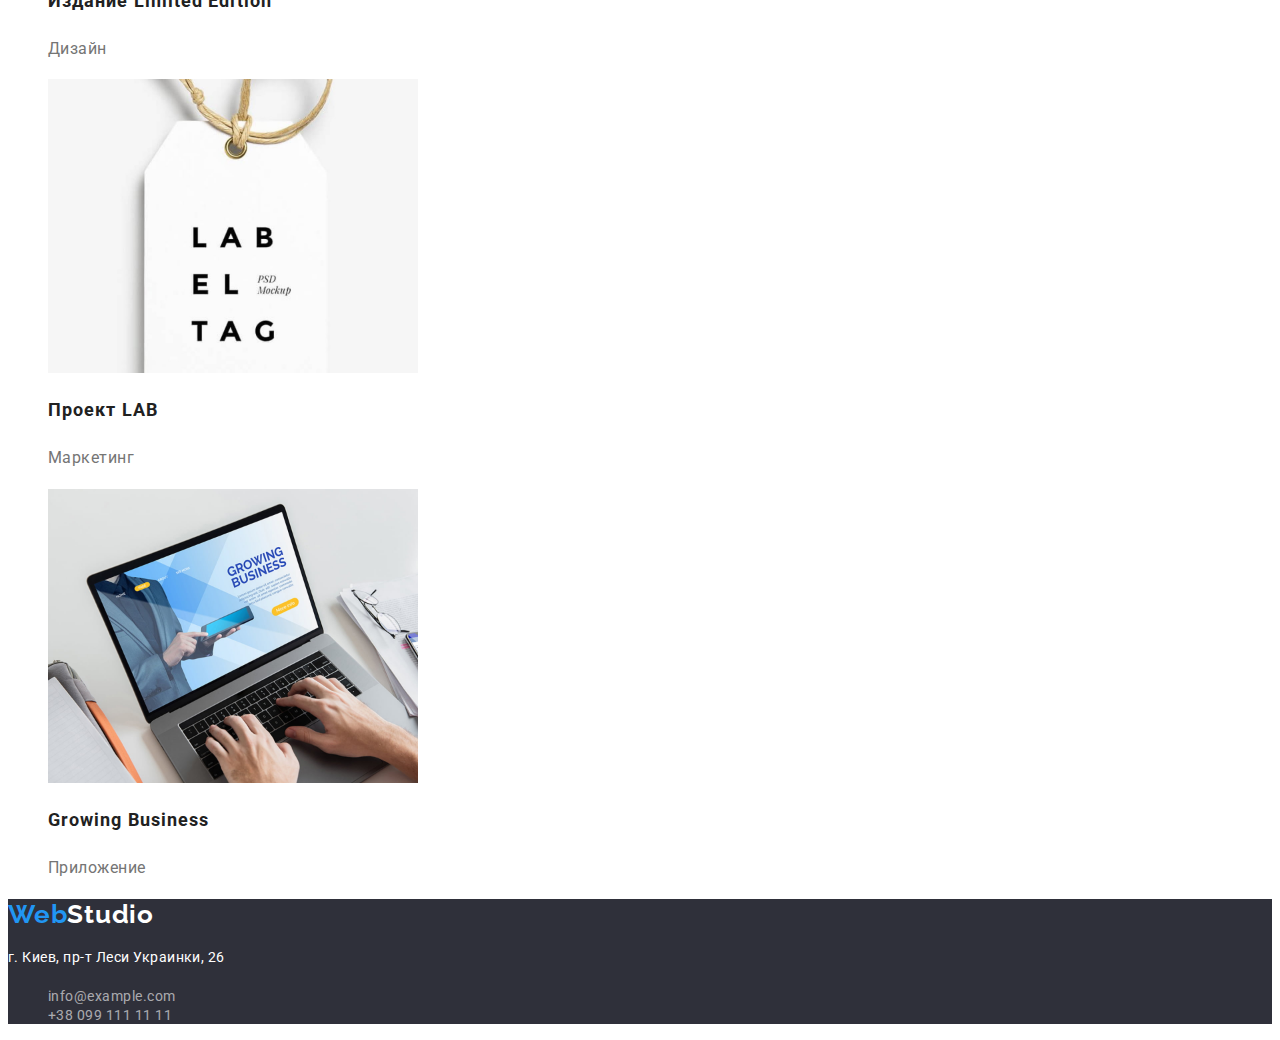
==== commit f2e725e3: "Добавлена подсветка текущей страницы" ====
--- a/portfolio.html
+++ b/portfolio.html
@@ -20,7 +20,7 @@
         </a>
         <ul class="pages">
           <li><a class="studio-page" href="./index.html">Студия</a></li>
-          <li><a class="portfolio-page" href="./portfolio.html">Портфолио</a></li>
+          <li><a class="portfolio-page current" href="./portfolio.html">Портфолио</a></li>
           <li><a class="contacts-page" href="">Контакты</a></li>
         </ul>
       </nav>
--- a/css/styles.css
+++ b/css/styles.css
@@ -61,6 +61,10 @@
   color: var(--main-blue);
 }
 
+.pages .studio-page.current,
+.portfolio-page.current {
+  color: var(--main-blue);
+}
 /* Header contacts */
 
 .header-contacts {
@@ -184,6 +188,7 @@
 }
 
 .footer-adress {
+  font-style: normal;
   font-size: 14px;
   line-height: 1.71;
   color: var(--main-white);
@@ -192,6 +197,7 @@
 }
 .footer-mail,
 .footer-tel {
+  font-style: normal;
   color: var(--footer-grey);
   font-size: 14px;
 }
